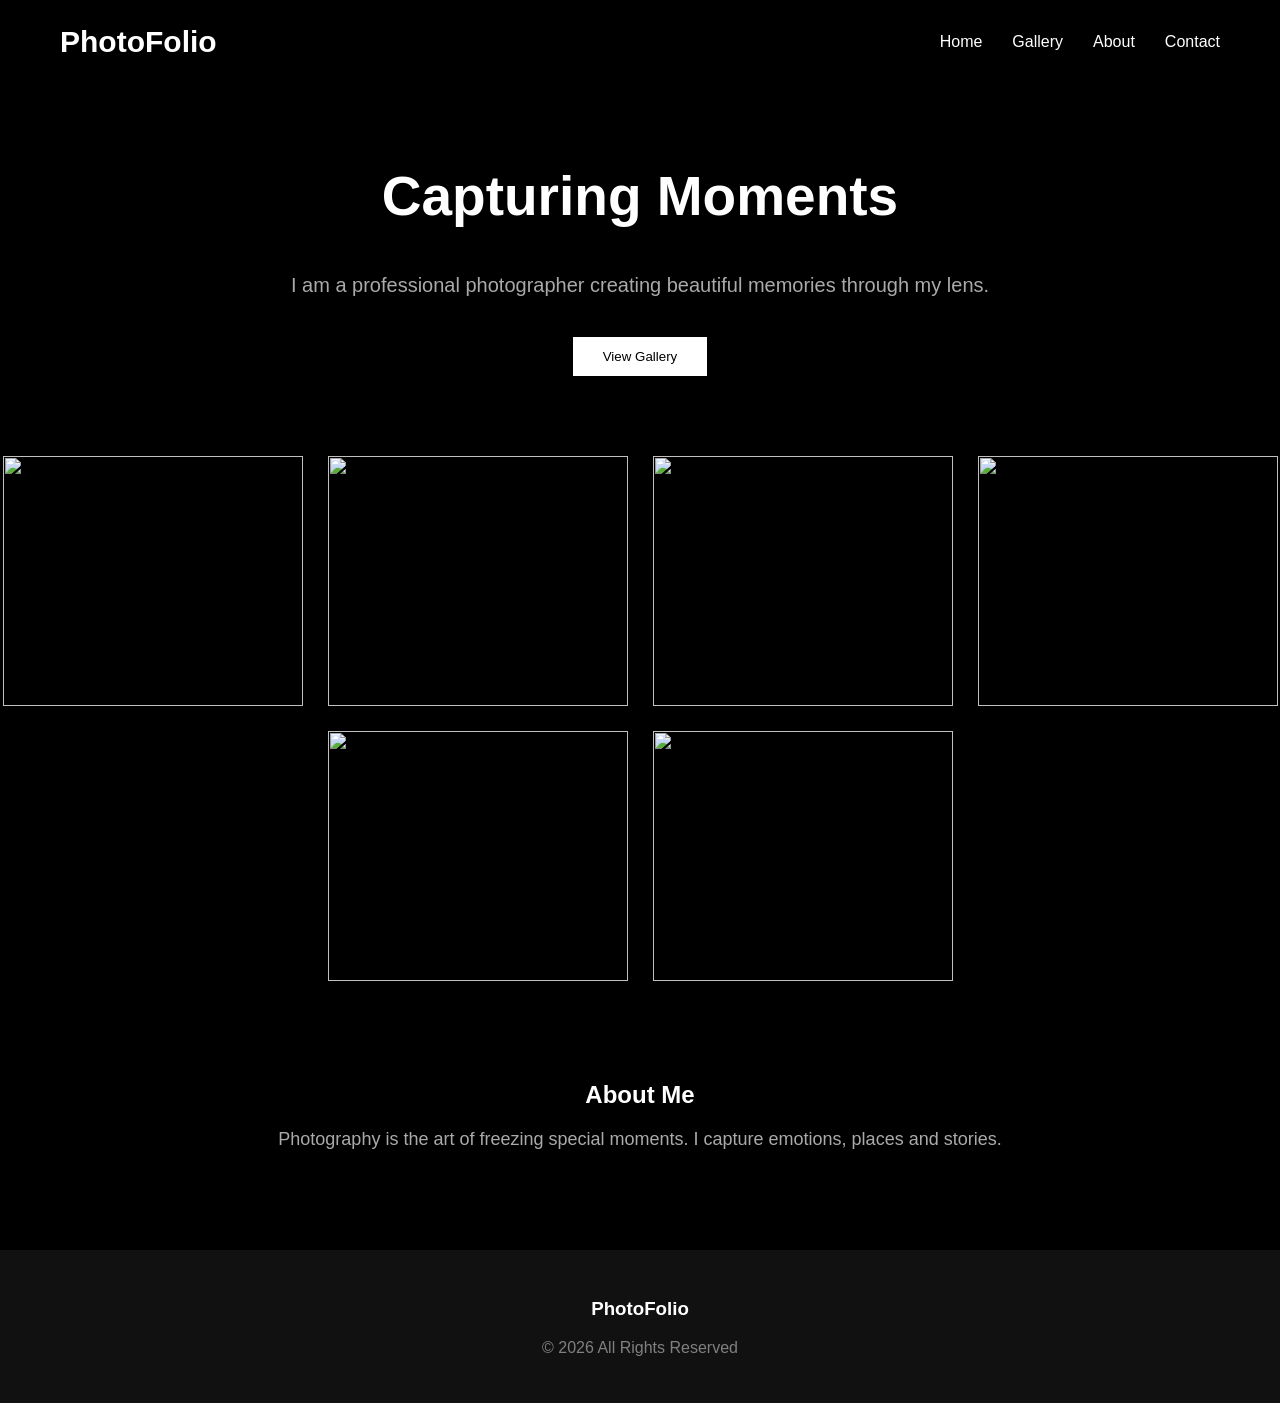
==== portfolio.html @ 16078cdc "animation + website homepage" ====
<!DOCTYPE html>
<html lang="en">

<head>

    <meta charset="UTF-8">

    <title>PhotoFolio</title>

    <link rel="stylesheet" href="portfolio.css">

</head>


<body>


<!-- Header -->

<header>


    <div class="logo">

        PhotoFolio

    </div>



    <nav>

        <a href="#">Home</a>

        <a href="#">Gallery</a>

        <a href="#">About</a>

        <a href="#">Contact</a>


    </nav>


</header>





<!-- Hero Section -->

<section class="hero">


    <h1>
        Capturing Moments
    </h1>


    <p>
        I am a professional photographer creating beautiful
        memories through my lens.
    </p>


    <button>
        View Gallery
    </button>


</section>






<!-- Gallery -->


<section class="gallery">


    <div class="card">


        <img src="images/photo1.jpg">


        <div class="overlay">

            Nature

        </div>


    </div>




    <div class="card">


        <img src="images/photo2.jpg">


        <div class="overlay">

            Mountains

        </div>


    </div>





    <div class="card">


        <img src="images/photo3.jpg">


        <div class="overlay">

            Wildlife

        </div>


    </div>





    <div class="card">


        <img src="images/photo4.jpg">


        <div class="overlay">

            City

        </div>


    </div>





    <div class="card">


        <img src="images/photo5.jpg">


        <div class="overlay">

            Portrait

        </div>


    </div>





    <div class="card">


        <img src="images/photo6.jpg">


        <div class="overlay">

            Travel

        </div>


    </div>



</section>





<!-- About section -->


<section class="about">


    <h2>
        About Me
    </h2>


    <p>

        Photography is the art of freezing special moments.
        I capture emotions, places and stories.

    </p>


</section>






<!-- Footer -->


<footer>


    <h3>
        PhotoFolio
    </h3>


    <p>
        © 2026 All Rights Reserved
    </p>


</footer>



</body>

</html>
---- portfolio.css ----
body {


    background-color: black;

    color: white;

    margin:0;

    font-family: Arial, sans-serif;


}



/* Header */


header {


    display:flex;

    justify-content:space-between;

    align-items:center;


    padding:25px 60px;


}



.logo {


    font-size:30px;

    font-weight:bold;


}



nav {


    display:flex;

    gap:30px;


}



nav a {


    color:white;

    text-decoration:none;


}





/* Hero */


.hero {


    text-align:center;


    margin-top:80px;


}



.hero h1 {


    font-size:55px;


}



.hero p {


    color:#aaa;

    font-size:20px;


}



button {


    margin-top:20px;


    padding:12px 30px;


    background:white;


    border:none;


    cursor:pointer;


}






/* Gallery */


.gallery {


    display:flex;


    flex-wrap:wrap;


    justify-content:center;


    gap:25px;


    margin-top:80px;


}




.card {


    width:300px;


    height:250px;


    position:relative;


    overflow:hidden;


}



.card img {


    width:100%;


    height:100%;


    object-fit:cover;


    transition:0.5s;


}






/* Grey layer */


.overlay {


    position:absolute;


    top:0;


    left:0;


    width:100%;


    height:100%;



    background-color:gray;


    opacity:0;


    

    display:flex;


    justify-content:center;


    align-items:center;


    font-size:30px;


    transition:0.5s;


}





/* Hover */


.card:hover img {


    transform:scale(1.1);


}



.card:hover .overlay {


    opacity:0.7;


}






/* About */


.about {


    text-align:center;


    margin:100px;


}



.about p {


    color:#aaa;


    font-size:18px;


}





/* Footer */


footer {


    background:#111;


    text-align:center;


    padding:30px;


    margin-top:50px;


}



footer p {


    color:gray;


}
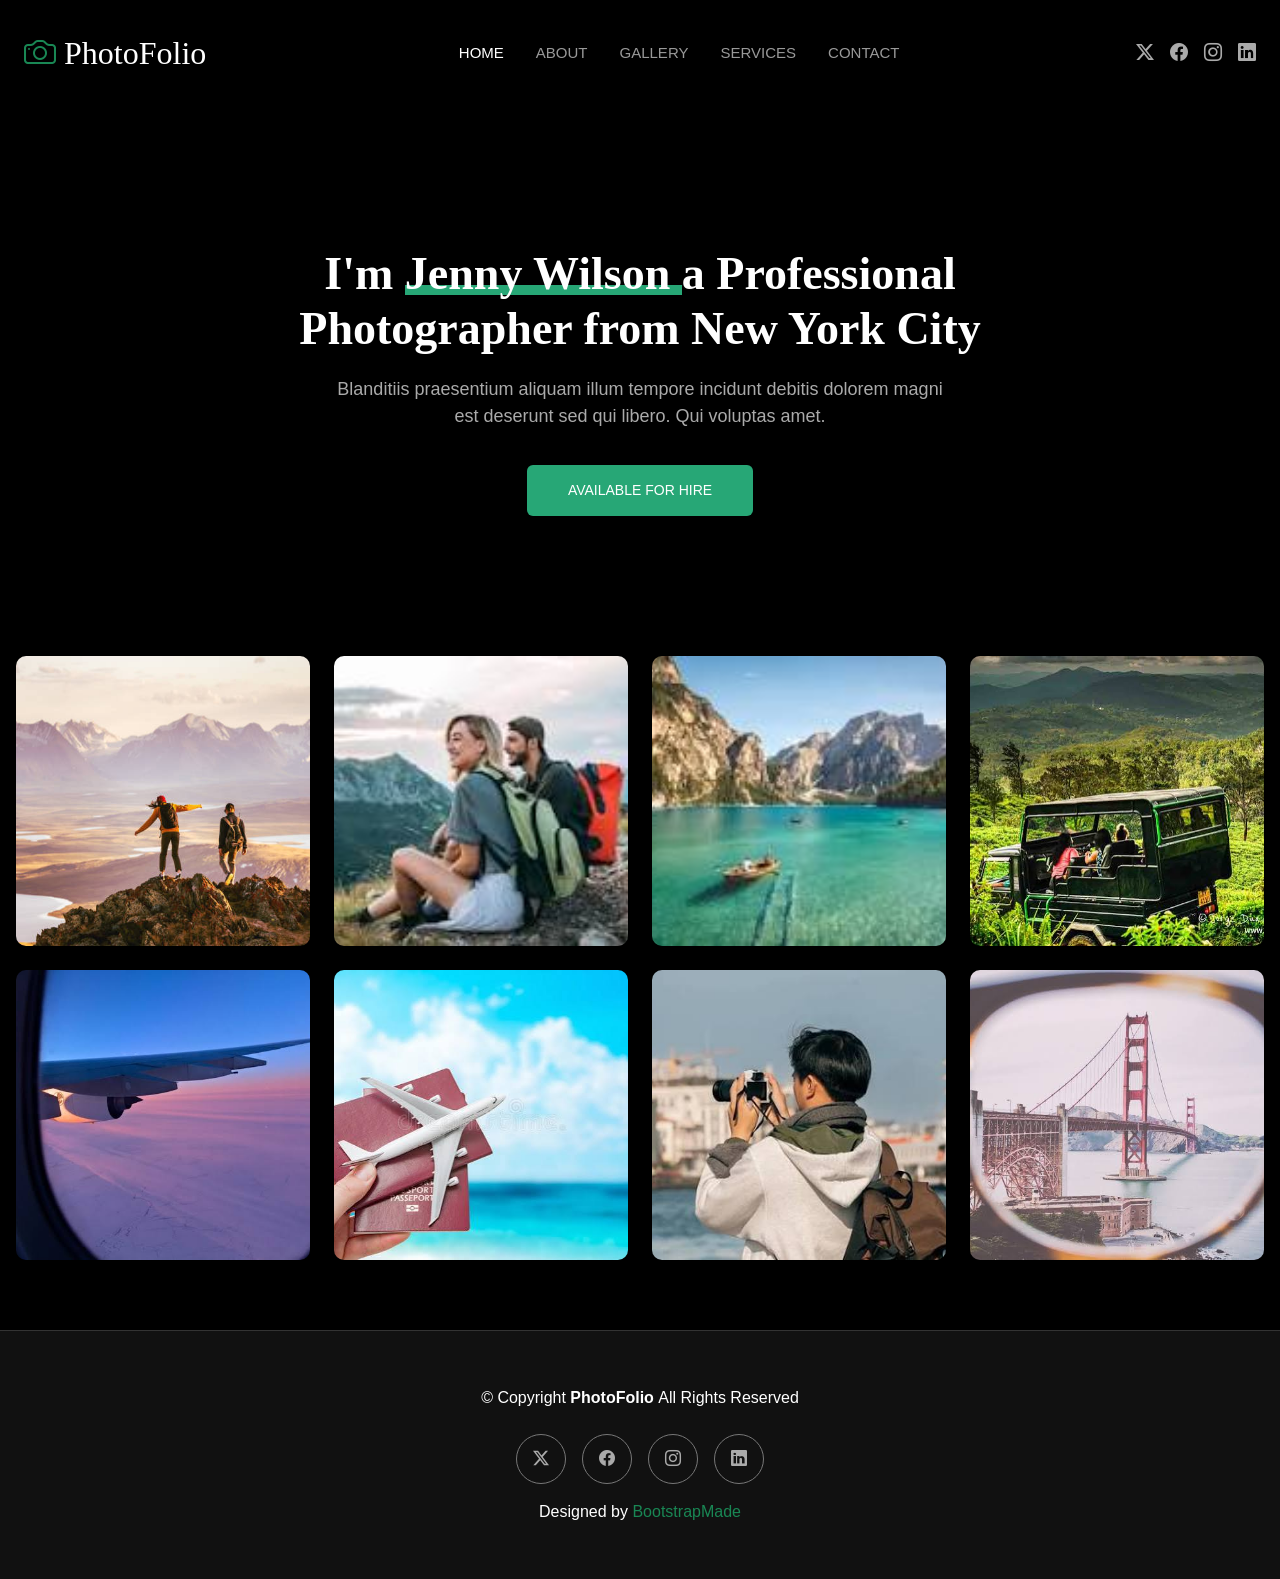
==== commit 9c6bd121: ""rocket"" ====
--- a/portfolio.html
+++ b/portfolio.html
@@ -1,13 +1,38 @@
 <!DOCTYPE html>
+
 <html lang="en">
 
 <head>
 
     <meta charset="UTF-8">
 
+    <meta
+        name="viewport"
+        content="width=device-width, initial-scale=1.0"
+    >
+
     <title>PhotoFolio</title>
 
-    <link rel="stylesheet" href="portfolio.css">
+
+    <!-- Bootstrap CSS -->
+    <link
+        href="https://cdn.jsdelivr.net/npm/bootstrap@5.3.8/dist/css/bootstrap.min.css"
+        rel="stylesheet"
+    >
+
+
+    <!-- Bootstrap Icons -->
+    <link
+        rel="stylesheet"
+        href="https://cdn.jsdelivr.net/npm/bootstrap-icons@1.11.3/font/bootstrap-icons.css"
+    >
+
+
+    <!-- Our CSS -->
+    <link
+        rel="stylesheet"
+        href="portfolio.css"
+    >
 
 </head>
 
@@ -15,234 +40,500 @@
 <body>
 
 
-<!-- Header -->
-
-<header>
-
-
-    <div class="logo">
-
-        PhotoFolio
-
-    </div>
-
-
-
-    <nav>
-
-        <a href="#">Home</a>
-
-        <a href="#">Gallery</a>
-
-        <a href="#">About</a>
-
-        <a href="#">Contact</a>
-
+    <!-- ================= NAVBAR ================= -->
+
+    <nav class="navbar navbar-expand-lg navbar-dark py-4">
+
+        <div class="container-fluid px-4">
+
+
+            <!-- Logo -->
+
+            <a
+                class="navbar-brand d-flex align-items-center gap-2"
+                href="#"
+            >
+
+                <i class="bi bi-camera text-success fs-2"></i>
+
+                <span class="logo-text">
+                    PhotoFolio
+                </span>
+
+            </a>
+
+
+
+            <!-- Mobile Button -->
+
+            <button
+                class="navbar-toggler"
+                type="button"
+                data-bs-toggle="collapse"
+                data-bs-target="#mainNavbar"
+            >
+
+                <span class="navbar-toggler-icon"></span>
+
+            </button>
+
+
+
+            <!-- Navbar Links -->
+
+            <div
+                class="collapse navbar-collapse"
+                id="mainNavbar"
+            >
+
+
+                <ul class="navbar-nav mx-auto gap-lg-3">
+
+                    <li class="nav-item">
+
+                        <a
+                            class="nav-link active"
+                            href="#home"
+                        >
+                            HOME
+                        </a>
+
+                    </li>
+
+
+                    <li class="nav-item">
+
+                        <a
+                            class="nav-link"
+                            href="#about"
+                        >
+                            ABOUT
+                        </a>
+
+                    </li>
+
+
+                    <li class="nav-item">
+
+                        <a
+                            class="nav-link"
+                            href="#gallery"
+                        >
+                            GALLERY
+                        </a>
+
+                    </li>
+
+
+                    <li class="nav-item">
+
+                        <a
+                            class="nav-link"
+                            href="#services"
+                        >
+                            SERVICES
+                        </a>
+
+                    </li>
+
+
+                    <li class="nav-item">
+
+                        <a
+                            class="nav-link"
+                            href="#contact"
+                        >
+                            CONTACT
+                        </a>
+
+                    </li>
+
+                </ul>
+
+
+
+                <!-- Social Icons -->
+
+                <div class="social-icons d-flex gap-3">
+
+                    <a href="#">
+                        <i class="bi bi-twitter-x"></i>
+                    </a>
+
+                    <a href="#">
+                        <i class="bi bi-facebook"></i>
+                    </a>
+
+                    <a href="#">
+                        <i class="bi bi-instagram"></i>
+                    </a>
+
+                    <a href="#">
+                        <i class="bi bi-linkedin"></i>
+                    </a>
+
+                </div>
+
+
+            </div>
+
+        </div>
 
     </nav>
 
 
-</header>
-
-
-
-
-
-<!-- Hero Section -->
-
-<section class="hero">
-
-
-    <h1>
-        Capturing Moments
-    </h1>
-
-
-    <p>
-        I am a professional photographer creating beautiful
-        memories through my lens.
-    </p>
-
-
-    <button>
-        View Gallery
-    </button>
-
-
-</section>
-
-
-
-
-
-
-<!-- Gallery -->
-
-
-<section class="gallery">
-
-
-    <div class="card">
-
-
-        <img src="images/photo1.jpg">
-
-
-        <div class="overlay">
-
-            Nature
+
+    <!-- ================= HERO ================= -->
+
+    <section
+        id="home"
+        class="hero"
+    >
+
+        <div class="container text-center">
+
+
+            <h1>
+
+                I'm
+
+                <span>
+                    Jenny Wilson
+                </span>
+
+                a Professional
+
+                <br>
+
+                Photographer from New York City
+
+            </h1>
+
+
+
+            <p>
+
+                Blanditiis praesentium aliquam illum tempore
+                incidunt debitis dolorem magni
+
+                <br class="d-none d-md-block">
+
+                est deserunt sed qui libero. Qui voluptas amet.
+
+            </p>
+
+
+
+            <a
+                href="#contact"
+                class="btn hire-button"
+            >
+
+                AVAILABLE FOR HIRE
+
+            </a>
+
 
         </div>
 
-
-    </div>
-
-
-
-
-    <div class="card">
-
-
-        <img src="images/photo2.jpg">
-
-
-        <div class="overlay">
-
-            Mountains
+    </section>
+
+
+
+    <!-- ================= GALLERY ================= -->
+
+    <section
+        id="gallery"
+        class="gallery-section"
+    >
+
+        <div class="container-fluid px-3">
+
+
+            <div class="row g-4">
+
+
+                <!-- Image 1 -->
+
+                <div class="col-12 col-md-6 col-lg-3">
+
+                    <div class="gallery-item">
+
+                        <img
+                            src="img1.jpg"
+                            class="img-fluid w-100"
+                            alt="Tree"
+                        >
+
+                        <div class="gallery-overlay">
+
+                            <i class="bi bi-arrows-angle-expand"></i>
+
+                            <i class="bi bi-link-45deg"></i>
+
+                        </div>
+
+                    </div>
+
+                </div>
+
+
+
+                <!-- Image 2 -->
+
+                <div class="col-12 col-md-6 col-lg-3">
+
+                    <div class="gallery-item">
+
+                        <img
+                            src="img2.jfif"
+                            class="img-fluid w-100"
+                            alt="Landscape"
+                        >
+
+                        <div class="gallery-overlay">
+
+                            <i class="bi bi-arrows-angle-expand"></i>
+
+                            <i class="bi bi-link-45deg"></i>
+
+                        </div>
+
+                    </div>
+
+                </div>
+
+
+
+                <!-- Image 3 -->
+
+                <div class="col-12 col-md-6 col-lg-3">
+
+                    <div class="gallery-item">
+
+                        <img
+                            src="img3.jfif"
+                            class="img-fluid w-100"
+                            alt="Green landscape"
+                        >
+
+                        <div class="gallery-overlay">
+
+                            <i class="bi bi-arrows-angle-expand"></i>
+
+                            <i class="bi bi-link-45deg"></i>
+
+                        </div>
+
+                    </div>
+
+                </div>
+
+
+
+                <!-- Image 4 -->
+
+                <div class="col-12 col-md-6 col-lg-3">
+
+                    <div class="gallery-item">
+
+                        <img
+                            src="img4.jfif"
+                            class="img-fluid w-100"
+                            alt="Beach"
+                        >
+
+                        <div class="gallery-overlay">
+
+                            <i class="bi bi-arrows-angle-expand"></i>
+
+                            <i class="bi bi-link-45deg"></i>
+
+                        </div>
+
+                    </div>
+
+                </div>
+
+
+
+                <!-- Image 5 -->
+
+                <div class="col-12 col-md-6 col-lg-3">
+
+                    <div class="gallery-item">
+
+                        <img
+                            src="img5.jfif"
+                            class="img-fluid w-100"
+                            alt="River"
+                        >
+
+                        <div class="gallery-overlay">
+
+                            <i class="bi bi-arrows-angle-expand"></i>
+
+                            <i class="bi bi-link-45deg"></i>
+
+                        </div>
+
+                    </div>
+
+                </div>
+
+
+
+                <!-- Image 6 -->
+
+                <div class="col-12 col-md-6 col-lg-3">
+
+                    <div class="gallery-item">
+
+                        <img
+                            src="img6.jfif"
+                            class="img-fluid w-100"
+                            alt="Mountain"
+                        >
+
+                        <div class="gallery-overlay">
+
+                            <i class="bi bi-arrows-angle-expand"></i>
+
+                            <i class="bi bi-link-45deg"></i>
+
+                        </div>
+
+                    </div>
+
+                </div>
+
+
+
+                <!-- Image 7 -->
+
+                <div class="col-12 col-md-6 col-lg-3">
+
+                    <div class="gallery-item">
+
+                        <img
+                            src="img7.jfif"
+                            class="img-fluid w-100"
+                            alt="Green field"
+                        >
+
+                        <div class="gallery-overlay">
+
+                            <i class="bi bi-arrows-angle-expand"></i>
+
+                            <i class="bi bi-link-45deg"></i>
+
+                        </div>
+
+                    </div>
+
+                </div>
+
+
+
+                <!-- Image 8 -->
+
+                <div class="col-12 col-md-6 col-lg-3">
+
+                    <div class="gallery-item">
+
+                        <img
+                            src="img8.jfif"
+                            class="img-fluid w-100"
+                            alt="Moon"
+                        >
+
+                        <div class="gallery-overlay">
+
+                            <i class="bi bi-arrows-angle-expand"></i>
+
+                            <i class="bi bi-link-45deg"></i>
+
+                        </div>
+
+                    </div>
+
+                </div>
+
+
+            </div>
 
         </div>
 
-
-    </div>
-
-
-
-
-
-    <div class="card">
-
-
-        <img src="images/photo3.jpg">
-
-
-        <div class="overlay">
-
-            Wildlife
+    </section>
+
+
+
+    <!-- ================= FOOTER ================= -->
+
+    <footer
+        id="contact"
+        class="text-center"
+    >
+
+
+        <p class="mb-4">
+
+            © Copyright
+
+            <strong>
+                PhotoFolio
+            </strong>
+
+            All Rights Reserved
+
+        </p>
+
+
+
+        <div
+            class="footer-social d-flex justify-content-center gap-3 mb-3"
+        >
+
+            <a href="#">
+                <i class="bi bi-twitter-x"></i>
+            </a>
+
+            <a href="#">
+                <i class="bi bi-facebook"></i>
+            </a>
+
+            <a href="#">
+                <i class="bi bi-instagram"></i>
+            </a>
+
+            <a href="#">
+                <i class="bi bi-linkedin"></i>
+            </a>
 
         </div>
 
 
-    </div>
-
-
-
-
-
-    <div class="card">
-
-
-        <img src="images/photo4.jpg">
-
-
-        <div class="overlay">
-
-            City
-
-        </div>
-
-
-    </div>
-
-
-
-
-
-    <div class="card">
-
-
-        <img src="images/photo5.jpg">
-
-
-        <div class="overlay">
-
-            Portrait
-
-        </div>
-
-
-    </div>
-
-
-
-
-
-    <div class="card">
-
-
-        <img src="images/photo6.jpg">
-
-
-        <div class="overlay">
-
-            Travel
-
-        </div>
-
-
-    </div>
-
-
-
-</section>
-
-
-
-
-
-<!-- About section -->
-
-
-<section class="about">
-
-
-    <h2>
-        About Me
-    </h2>
-
-
-    <p>
-
-        Photography is the art of freezing special moments.
-        I capture emotions, places and stories.
-
-    </p>
-
-
-</section>
-
-
-
-
-
-
-<!-- Footer -->
-
-
-<footer>
-
-
-    <h3>
-        PhotoFolio
-    </h3>
-
-
-    <p>
-        © 2026 All Rights Reserved
-    </p>
-
-
-</footer>
-
+
+        <p>
+
+            Designed by
+
+            <span class="text-success">
+                BootstrapMade
+            </span>
+
+        </p>
+
+
+    </footer>
+
+
+
+    <!-- Bootstrap JavaScript -->
+
+    <script
+        src="https://cdn.jsdelivr.net/npm/bootstrap@5.3.8/dist/js/bootstrap.bundle.min.js"
+    ></script>
 
 
 </body>
--- a/portfolio.css
+++ b/portfolio.css
@@ -1,341 +1,438 @@
+/* =========================
+   GENERAL
+========================= */
+
+
+html {
+    scroll-behavior: smooth;
+}
+
+
 body {
-
-
+    margin: 0;
     background-color: black;
-
-    color: white;
-
-    margin:0;
-
+    color: white;
     font-family: Arial, sans-serif;
-
-
-}
-
-
-
-/* Header */
-
-
-header {
-
-
-    display:flex;
-
-    justify-content:space-between;
-
-    align-items:center;
-
-
-    padding:25px 60px;
-
-
-}
-
-
-
-.logo {
-
-
-    font-size:30px;
-
-    font-weight:bold;
-
-
-}
-
-
-
-nav {
-
-
-    display:flex;
-
-    gap:30px;
-
-
-}
-
-
-
-nav a {
-
-
-    color:white;
-
-    text-decoration:none;
-
-
-}
-
-
-
-
-
-/* Hero */
+}
+
+
+
+/* =========================
+   NAVBAR
+========================= */
+
+
+.navbar {
+    background-color: black;
+}
+
+
+.logo-text {
+    color: white;
+    font-family: Georgia, serif;
+    font-size: 32px;
+}
+
+
+.nav-link {
+    color: #999;
+    font-size: 15px;
+}
+
+
+.nav-link:hover {
+    color: white;
+}
+
+
+.nav-link.active {
+    color: white !important;
+}
+
+
+.social-icons a {
+    color: #aaa;
+    font-size: 18px;
+}
+
+
+.social-icons a:hover {
+    color: white;
+}
+
+
+
+/* =========================
+   HERO
+========================= */
 
 
 .hero {
-
-
-    text-align:center;
-
-
-    margin-top:80px;
-
-
-}
-
+    padding-top: 140px;
+    padding-bottom: 140px;
+}
 
 
 .hero h1 {
-
-
-    font-size:55px;
-
-
-}
-
+    font-family: Georgia, serif;
+    font-size: 46px;
+    font-weight: bold;
+}
+
+
+.hero h1 span {
+    position: relative;
+    z-index: 1;
+}
+
+
+.hero h1 span::after {
+    content: "";
+    position: absolute;
+
+    left: 0;
+    bottom: 4px;
+
+    width: 100%;
+    height: 10px;
+
+    background-color: #27a776;
+
+    z-index: -1;
+}
 
 
 .hero p {
-
-
-    color:#aaa;
-
-    font-size:20px;
-
-
-}
-
-
-
-button {
-
-
-    margin-top:20px;
-
-
-    padding:12px 30px;
-
-
-    background:white;
-
-
-    border:none;
-
-
-    cursor:pointer;
-
-
-}
-
-
-
-
-
-
-/* Gallery */
-
-
-.gallery {
-
-
-    display:flex;
-
-
-    flex-wrap:wrap;
-
-
-    justify-content:center;
-
-
-    gap:25px;
-
-
-    margin-top:80px;
-
-
-}
-
-
-
-
-.card {
-
-
-    width:300px;
-
-
-    height:250px;
-
-
-    position:relative;
-
-
-    overflow:hidden;
-
-
-}
-
-
-
-.card img {
-
-
-    width:100%;
-
-
-    height:100%;
-
-
-    object-fit:cover;
-
-
-    transition:0.5s;
-
-
-}
-
-
-
-
-
-
-/* Grey layer */
-
-
-.overlay {
-
-
-    position:absolute;
-
-
-    top:0;
-
-
-    left:0;
-
-
-    width:100%;
-
-
-    height:100%;
-
-
-
-    background-color:gray;
-
-
-    opacity:0;
-
-
-    
-
-    display:flex;
-
-
-    justify-content:center;
-
-
-    align-items:center;
-
-
-    font-size:30px;
-
-
-    transition:0.5s;
-
-
-}
-
-
-
-
-
-/* Hover */
-
-
-.card:hover img {
-
-
-    transform:scale(1.1);
-
-
-}
-
-
-
-.card:hover .overlay {
-
-
-    opacity:0.7;
-
-
-}
-
-
-
-
-
-
-/* About */
-
-
-.about {
-
-
-    text-align:center;
-
-
-    margin:100px;
-
-
-}
-
-
-
-.about p {
-
-
-    color:#aaa;
-
-
-    font-size:18px;
-
-
-}
-
-
-
-
-
-/* Footer */
+    color: #aaa;
+    font-size: 18px;
+
+    margin-top: 20px;
+    margin-bottom: 35px;
+}
+
+
+.hire-button {
+    background-color: #27a776;
+
+    color: white;
+
+    padding: 14px 40px;
+
+    font-size: 14px;
+}
+
+
+.hire-button:hover {
+    background-color: #209768;
+
+    color: white;
+}
+
+
+
+/* =========================
+   GALLERY
+========================= */
+
+
+.gallery-section {
+    padding-bottom: 70px;
+}
+
+
+.gallery-item {
+    position: relative;
+
+    overflow: hidden;
+
+    border-radius: 10px;
+}
+
+
+.gallery-item img {
+    width: 100%;
+
+    height: 290px;
+
+    object-fit: cover;
+
+    transition: 0.3s;
+}
+
+
+
+/* dark effect when mouse is over image */
+
+.gallery-overlay {
+    position: absolute;
+
+    top: 0;
+    left: 0;
+
+    width: 100%;
+    height: 100%;
+
+    background-color: rgba(0, 0, 0, 0.45);
+
+    display: flex;
+
+    justify-content: center;
+    align-items: center;
+
+    gap: 15px;
+
+    opacity: 0;
+
+    transition: 0.3s;
+}
+
+
+.gallery-overlay i {
+    color: white;
+
+    font-size: 28px;
+}
+
+
+.gallery-item:hover .gallery-overlay {
+    opacity: 1;
+}
+
+
+.gallery-item:hover img {
+    transform: scale(1.05);
+}
+
+
+
+/* =========================
+   FOOTER
+========================= */
 
 
 footer {
-
-
-    background:#111;
-
-
-    text-align:center;
-
-
-    padding:30px;
-
-
-    margin-top:50px;
-
-
-}
-
+    background-color: #111;
+
+    border-top: 1px solid #333;
+
+    padding-top: 55px;
+    padding-bottom: 45px;
+}
 
 
 footer p {
-
-
-    color:gray;
-
-
+    margin-bottom: 10px;
+}
+
+
+.footer-social a {
+    width: 50px;
+    height: 50px;
+
+    border: 1px solid #777;
+
+    border-radius: 50%;
+
+    color: #aaa;
+
+    display: flex;
+
+    justify-content: center;
+    align-items: center;
+
+    text-decoration: none;
+}
+
+
+.footer-social a:hover {
+    color: white;
+
+    border-color: white;
+}
+
+
+
+/* =========================
+   MOBILE
+========================= */
+
+
+@media (max-width: 768px) {
+
+    .hero {
+        padding-top: 80px;
+        padding-bottom: 80px;
+    }
+
+
+    .hero h1 {
+        font-size: 34px;
+    }
+
+
+    .hero p {
+        font-size: 16px;
+    }
+
+
+    .social-icons {
+        margin-top: 20px;
+    }
+
+
+    .gallery-item img {
+        height: 250px;
+    }
+
+}
+
+/* =========================
+   ABOUT PAGE HEADER
+========================= */
+
+
+.about-header {
+    padding-top: 85px;
+    padding-bottom: 85px;
+}
+
+
+.about-header h1 {
+    font-family: Georgia, serif;
+    font-size: 58px;
+}
+
+
+.about-description {
+    max-width: 850px;
+
+    font-size: 17px;
+
+    line-height: 1.7;
+}
+
+
+
+/* =========================
+   BREADCRUMB
+========================= */
+
+
+.breadcrumb-section {
+    background-color: #1a1a1a;
+
+    padding-top: 25px;
+    padding-bottom: 25px;
+}
+
+
+
+/* =========================
+   ABOUT INFO
+========================= */
+
+
+.about-info {
+    padding-top: 65px;
+    padding-bottom: 80px;
+}
+
+
+.about-photo {
+    height: 600px;
+
+    object-fit: cover;
+}
+
+
+.about-title {
+    font-family: Georgia, serif;
+
+    font-size: 30px;
+
+    font-weight: bold;
+}
+
+
+.about-info p {
+    font-size: 17px;
+
+    line-height: 1.6;
+}
+
+
+
+/* =========================
+   TESTIMONIALS
+========================= */
+
+
+.testimonials-section {
+    padding-top: 70px;
+
+    padding-bottom: 90px;
+}
+
+
+.testimonial-small-title {
+    color: #aaa;
+
+    letter-spacing: 2px;
+
+    font-size: 14px;
+}
+
+
+.testimonial-title {
+    font-family: Georgia, serif;
+
+    font-size: 40px;
+}
+
+
+.testimonial-card {
+    background-color: #1b1b1b;
+
+    padding: 40px 35px;
+
+    min-height: 430px;
+}
+
+
+.stars {
+    color: #ffc107;
+
+    font-size: 20px;
+}
+
+
+.testimonial-card p {
+    font-size: 17px;
+
+    line-height: 1.7;
+}
+
+
+.testimonial-photo {
+    width: 90px;
+
+    height: 90px;
+
+    object-fit: cover;
+
+    border-radius: 50%;
+
+    margin-top: 15px;
+}
+
+
+.testimonial-card h4 {
+    font-family: Georgia, serif;
+
+    font-weight: bold;
+}
+
+
+.testimonial-job {
+    color: #aaa;
 }
